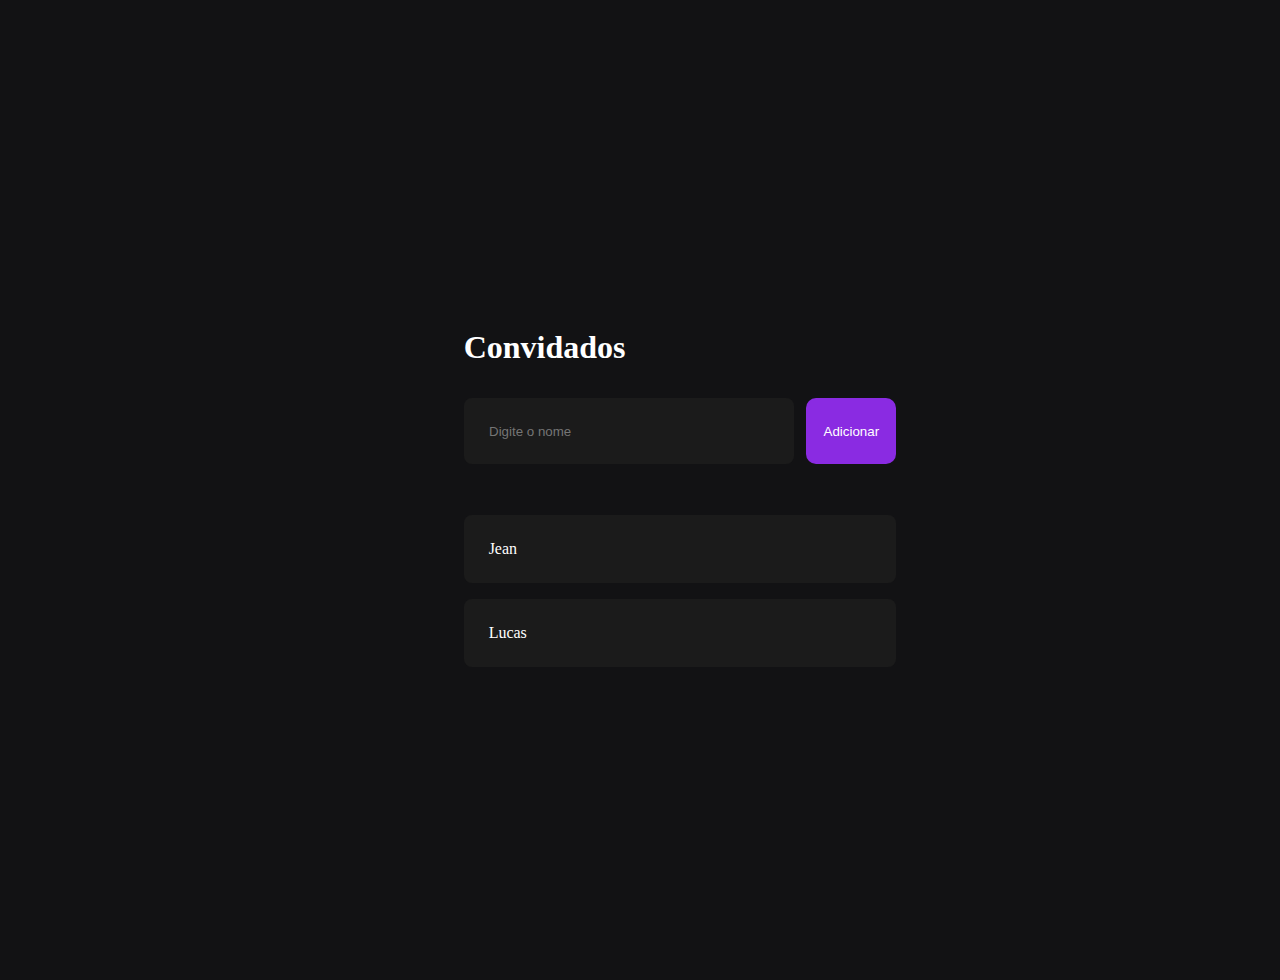
==== aula02/index.html @ c20841b7 "manipulando dom 01" ====
<!DOCTYPE html>
<html lang="pt-br">
<head>
        <link rel="stylesheet" href="style/style.css">
        <meta charset="UTF-8">
        <meta name="viewport" content="width=device-width, initial-scale=1.0">
        <title>Document</title>
</head>
<body>
<main>
        <h1>Convidados</h1>

        <form>
                <input type="text" placeholder="Digite o nome" id="name">
                <button type="submit" id="btn" class="button">Adicionar</button>
        </form>

        <ul>
                <li id="guest-1" class="guest">
                        <span>Jean</span>
                </li>

                <li id="guest-2" class="guest">
                        <span>Lucas</span>
                </li>

                
        </ul>
</main>

        
        <script src="script/script.js"></script>
</body>
</html>
---- aula02/style/style.css ----
body{
        width: 100vw;
        height: 100vh;
        background-color: #121214;

        display: flex;
        justify-content: center;
        align-items: center;
        flex-direction: column;

        padding: 2em;
}

h1,h2{
        color: white;
        margin: 2rem 0;
}

form{
        display: flex;
        gap: 0.75rem;

        input{
                width: 280px;
                background-color: #1b1b1b;
                color: #fff;
                
                border-radius: 0.5rem;
                padding: 1.90em;
                
                display: flex;
                
                border: 0 none;
                outline: 0;
                }
}


button{
        width:90px;
        border: none;
        border-radius: 10px;
        
        color: #fff;
        background-color: blueviolet;

}

& ul{
        margin-top: 3.2rem;
        list-style: none;
        margin-left: -2.5rem;
     
        & li{
                padding: 1.56em;
                border-radius: 0.5rem;

                display: flex;

                color: #fff;
                background-color: #1b1b1b;

                margin-top: 1rem;

        }
        
        :hover{
                opacity: 0.5;
                transition: 0.3s ease;
        }
}
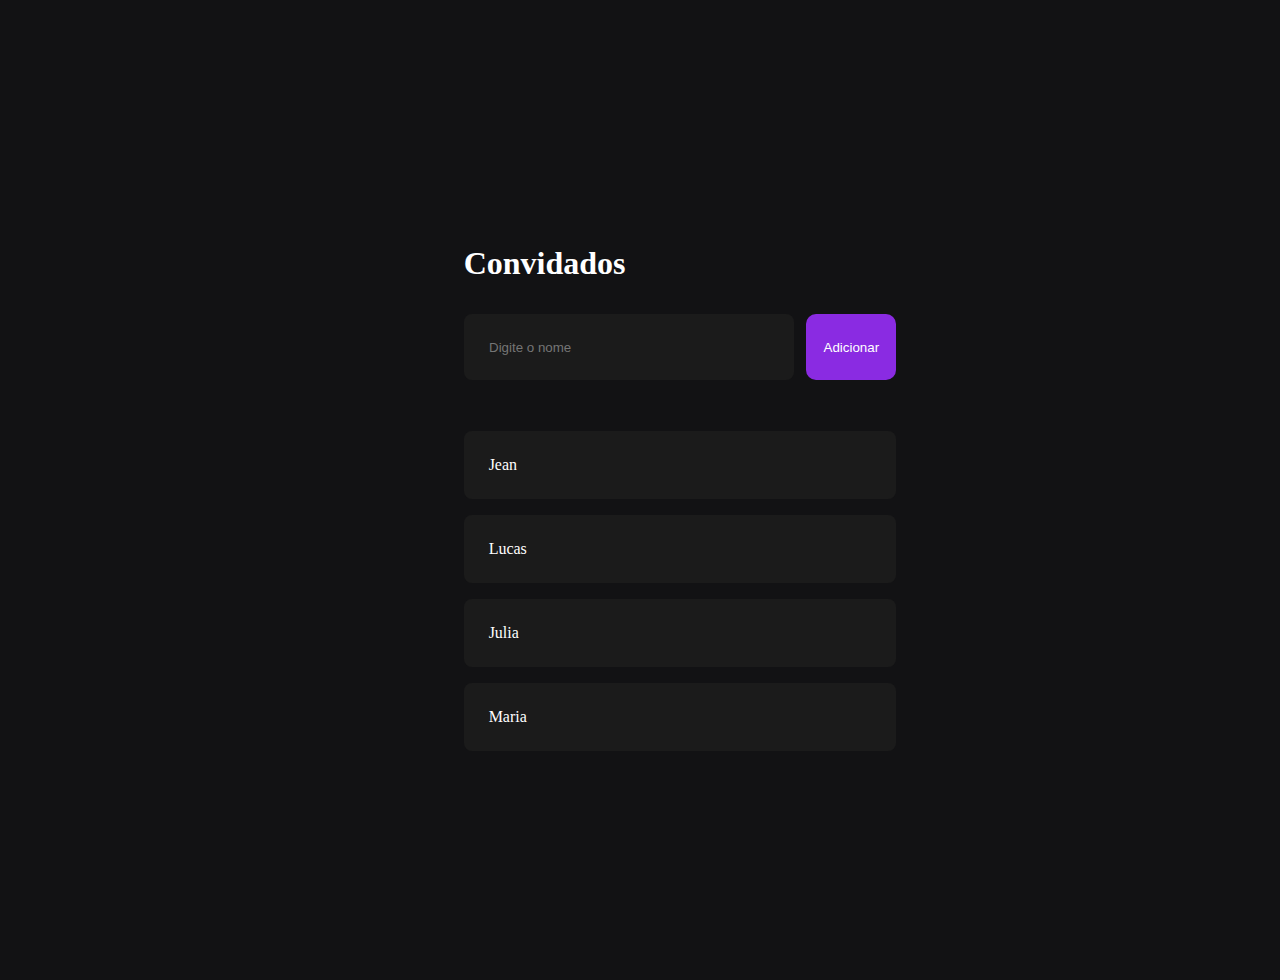
==== commit f3f8169a: "obj" ====
--- a/aula02/index.html
+++ b/aula02/index.html
@@ -17,12 +17,21 @@
 
         <ul>
                 <li id="guest-1" class="guest">
-                        <span>Jean</span>
+                        <span >Jean</span>
                 </li>
 
                 <li id="guest-2" class="guest">
                         <span>Lucas</span>
                 </li>
+
+                <li id="guest-2" class="guest">
+                        <span>Julia</span>
+                </li>
+
+                <li id="guest-2" class="guest">
+                        <span>Maria</span>
+                </li>
+
 
                 
         </ul>
--- a/aula02/style/style.css
+++ b/aula02/style/style.css
@@ -10,6 +10,7 @@
 
         padding: 2em;
 }
+
 
 h1,h2{
         color: white;
@@ -29,10 +30,13 @@
                 padding: 1.90em;
                 
                 display: flex;
+                border: 0;
+                outline: 0; 
+                   
+        }
+        
                 
-                border: 0 none;
-                outline: 0;
-                }
+                
 }
 
 
@@ -68,5 +72,13 @@
                 opacity: 0.5;
                 transition: 0.3s ease;
         }
+
 }
+.input-error,.input-error:focus{
+        border-color: #e21a43;
 
+}   
+
+.trocarDecor{
+        background-color: #e21a43;
+}
